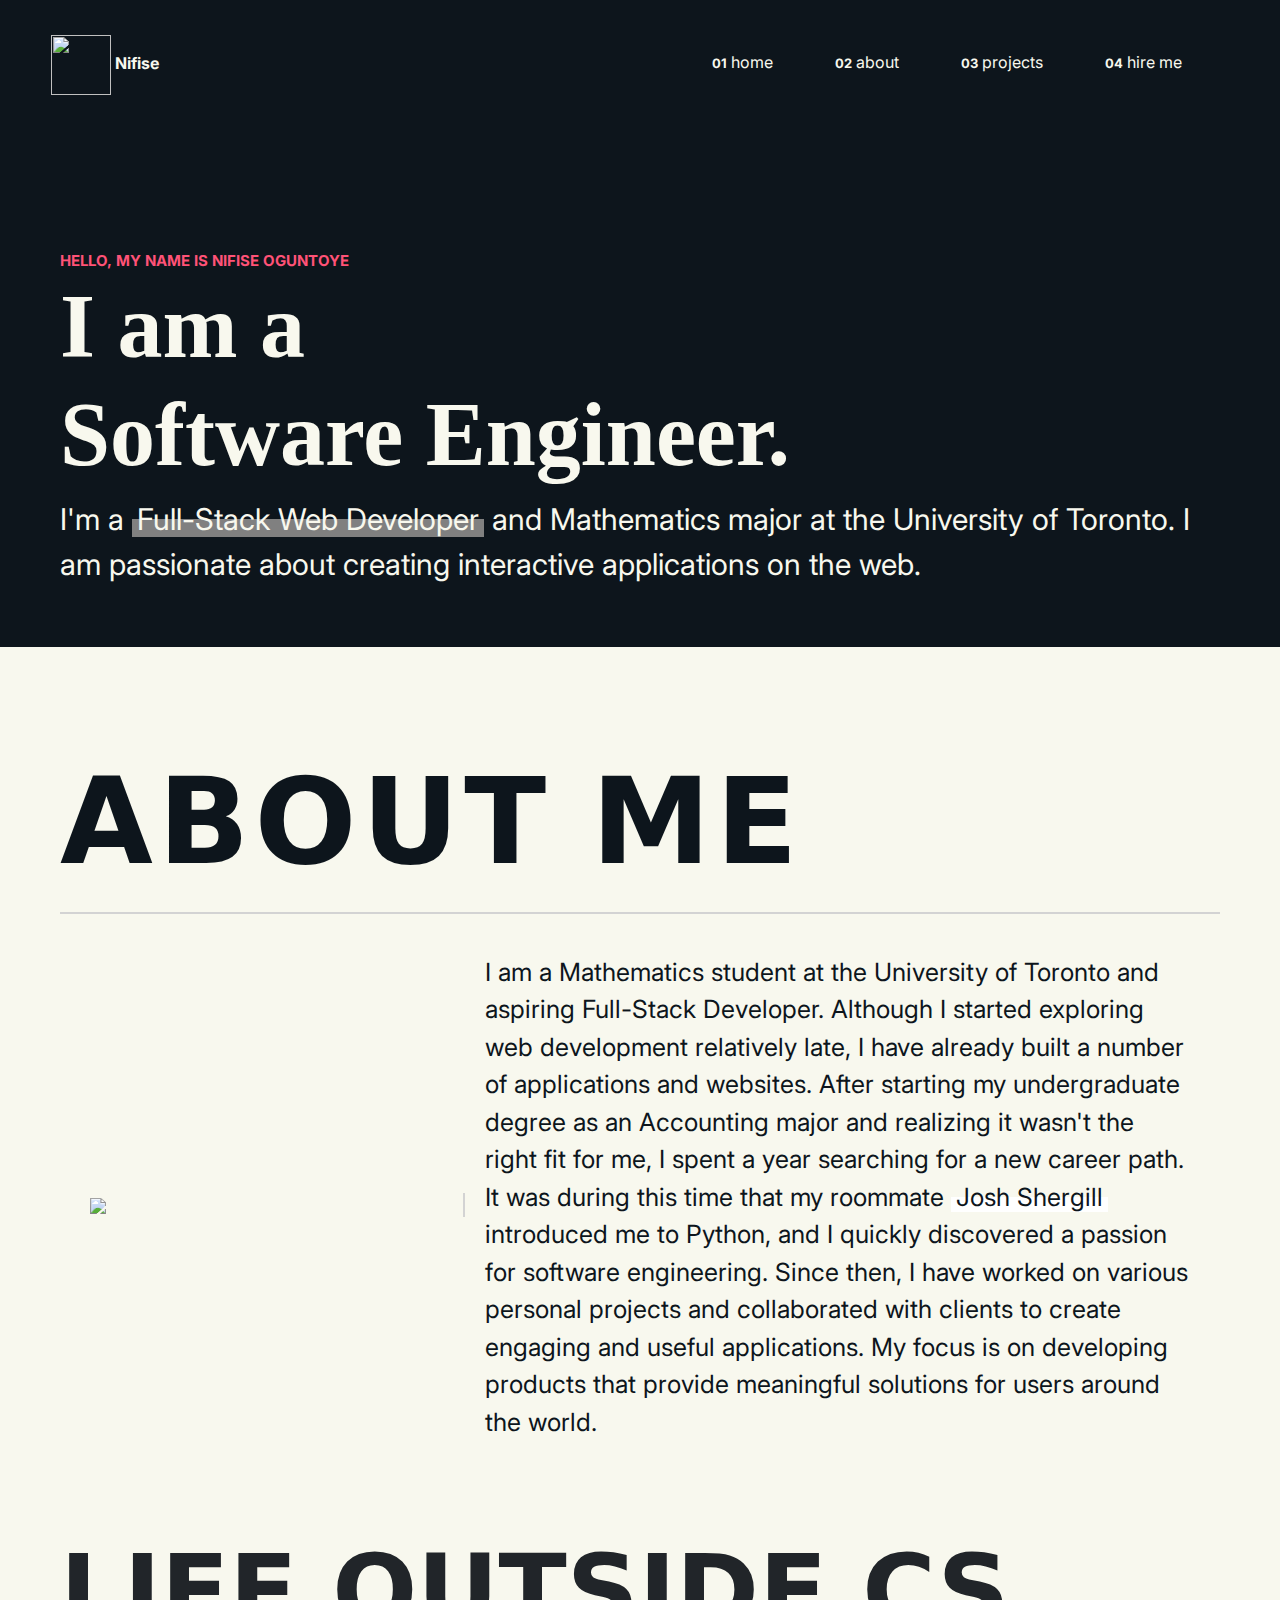
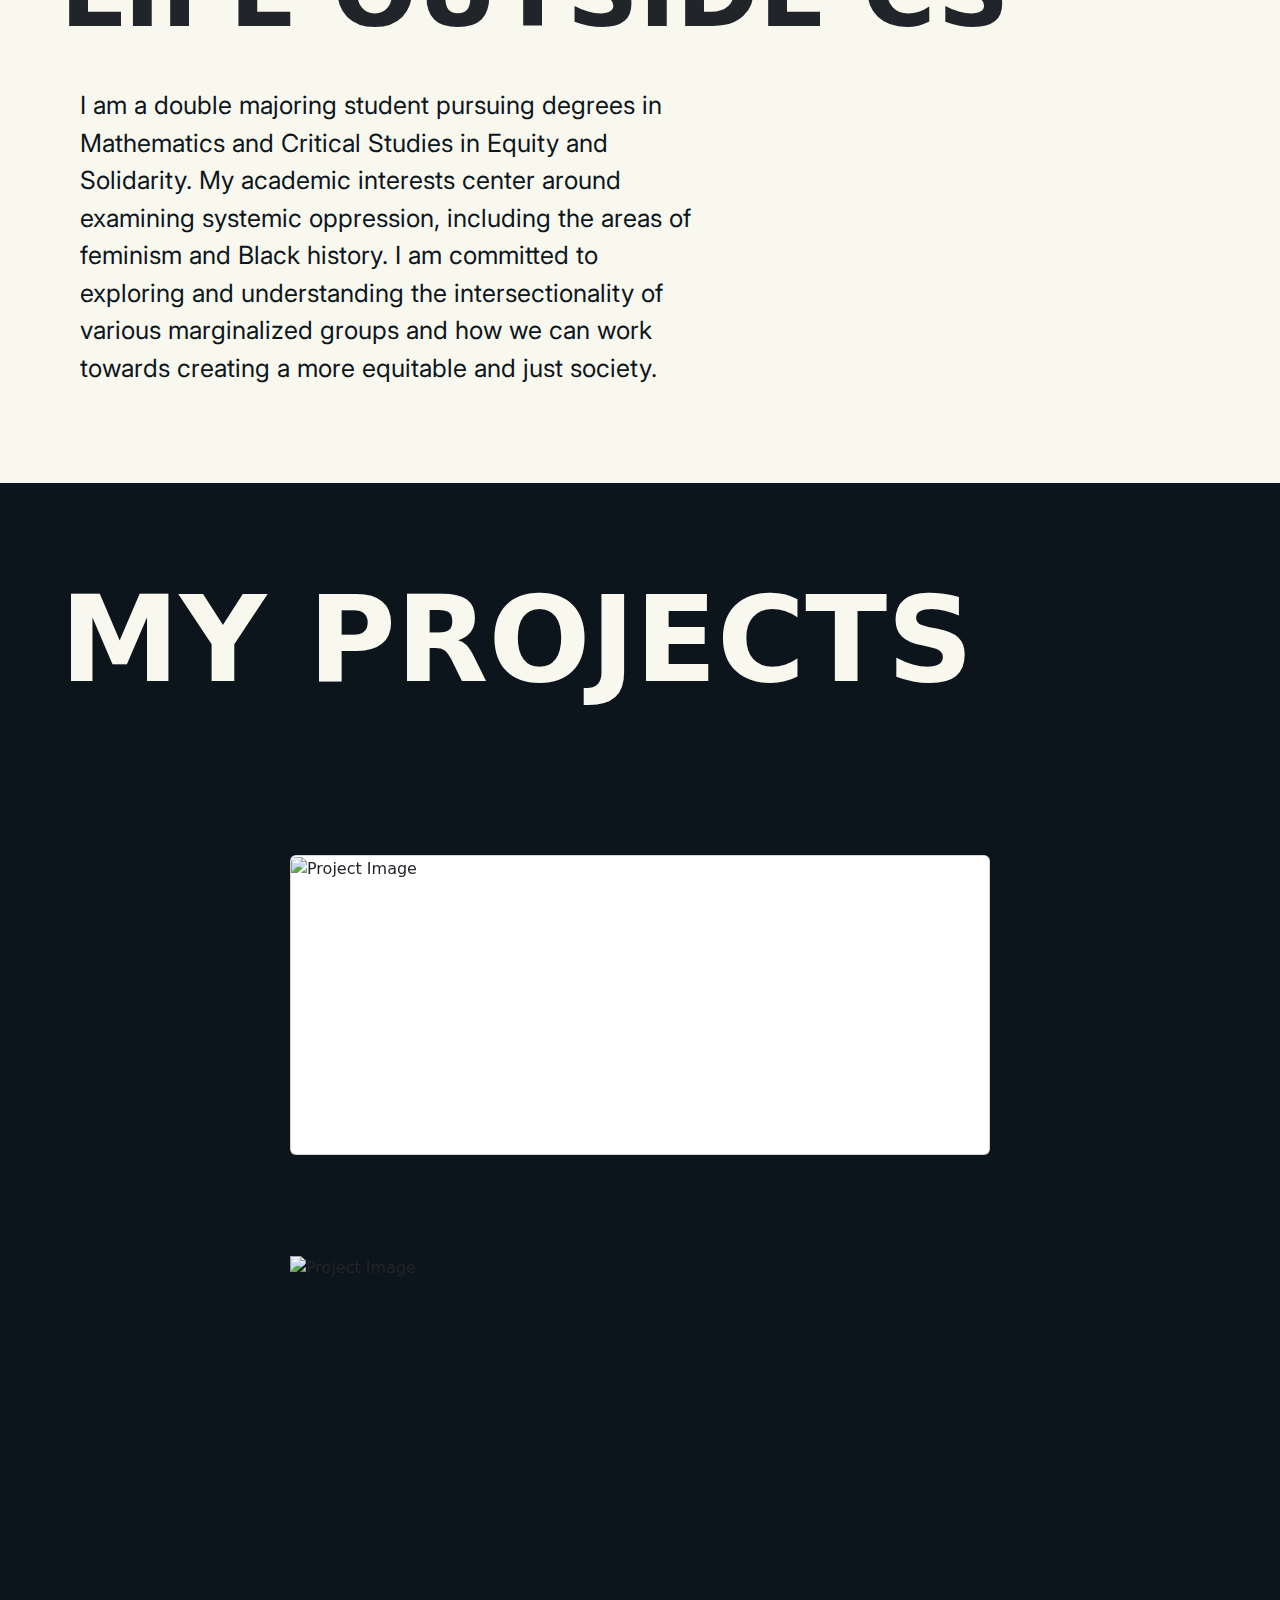
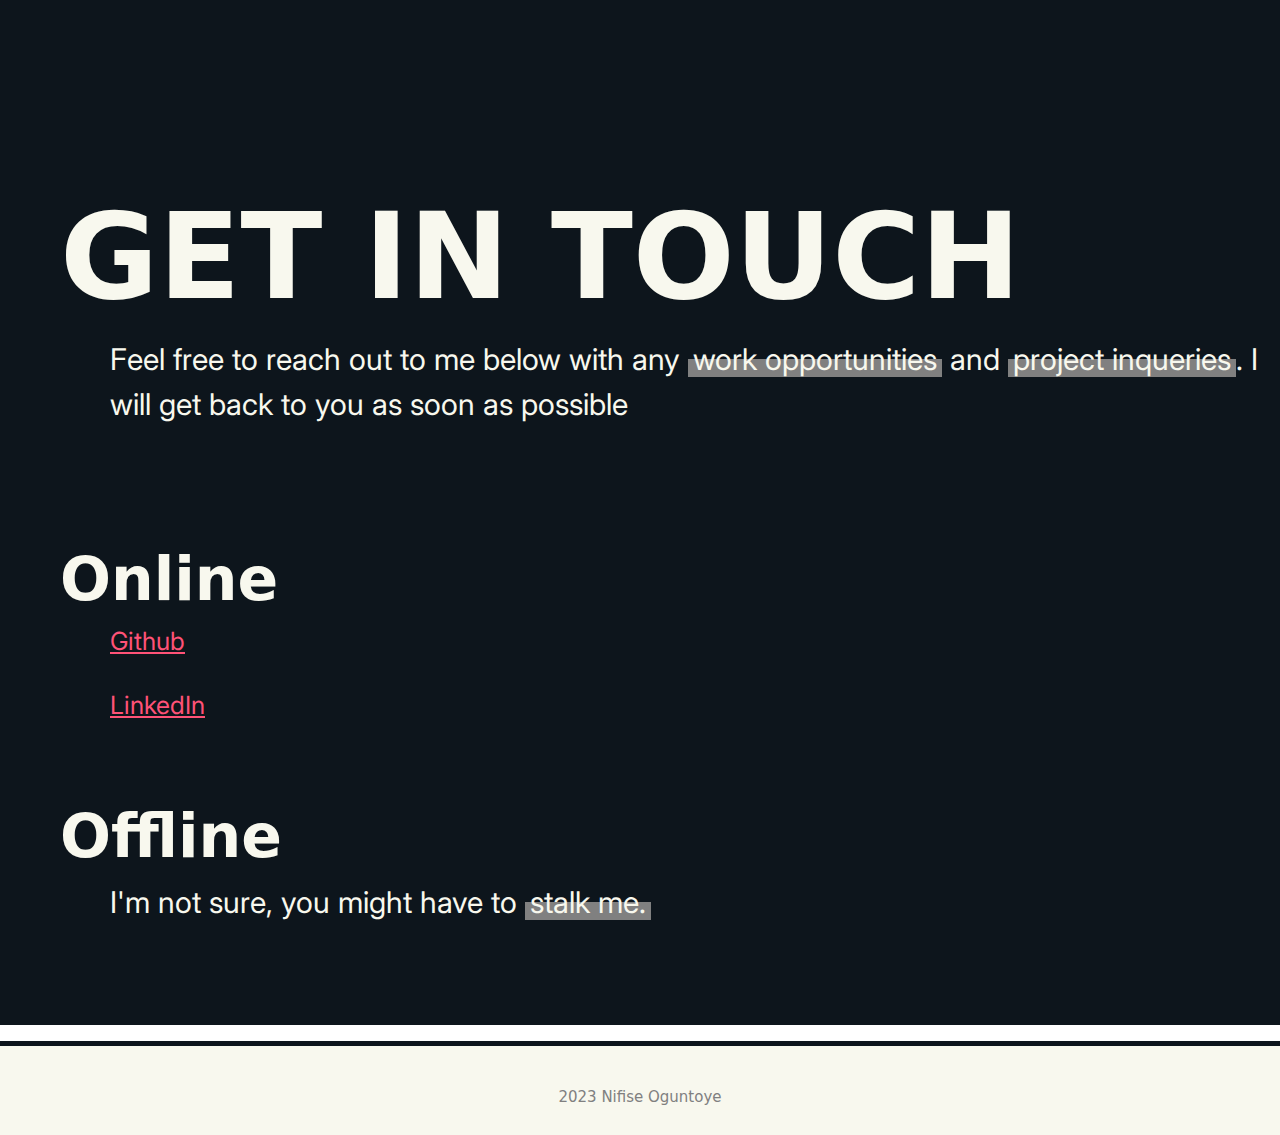
==== index.html @ 2946c1c0 "fixing bug" ====
<!doctype html>
<html lang="en">
  <head>
    <!-- Required meta tags -->
    <meta charset="utf-8">
    <meta name="viewport" content="width=device-width, initial-scale=1">

    <link rel="stylesheet" href="https://cdnjs.cloudflare.com/ajax/libs/bootstrap/5.0.2/css/bootstrap.min.css">
    <link rel="stylesheet" href="https://cdnjs.cloudflare.com/ajax/libs/bootstrap-icons/1.7.2/font/bootstrap-icons.min.css">
    <link href='https://unpkg.com/boxicons@2.1.4/css/boxicons.min.css' rel='stylesheet'>
    <link href="https://fonts.googleapis.com/css2?family=Inter:wght@700&display=swap" rel="stylesheet">
    <link href="https://fonts.googleapis.com/css2?family=Livvic:wght@900&display=swap" rel="stylesheet">
    <link href="https://fonts.googleapis.com/css2?family=Inter&display=swap" rel="stylesheet">
    <link rel="stylesheet" type="text/css" href="styles.css">
    <title>Nifise Oguntoye</title>
  </head>
  <body>

    <div class="root">

      <nav>
        <div class="logo ms-3">
          <img class="logo-brand" src="https://i.imgur.com/HGMTaDp.png"></img>
          Nifise
        </div>
        <div class="openMenu"><i class="bx bx-menu bx-md"></i></div>
        <ul class="mainMenu ms-auto">
          <li><a href="#home" class="nav-link mx-3"> <span class="num">01</span> home</a></li>
          <li><a href="#about" class="nav-link mx-3"> <span class="num">02</span> about</a></li>
          <li><a href="#projects" class="nav-link mx-3"> <span class="num">03</span> projects</a></li>
          <li><a href="#hire" class="nav-link mx-3"> <span class="num">04</span> hire me</a></li>
          <div class="closeMenu"><i class="bx bx-x bx-md"></i></div>
        </ul>
        <a class="mx-3 github d-none d-xl-block" href="https://github.com/oluwanifiseoguntoye" target="_blank">
          <i class="bi bi-github"></i>
        </a>
      </nav> 

      <div class="nav-spacer"></div>

      <section class="home text-md-start" id="home">
        <div class="text">
          <a href="#"><span class="home-header">hello, my name is Nifise Oguntoye</span></a>
            <h1 class="home-title"> I am a <br> Software Engineer. </h1> 
            <span class="home-text">I'm a <span class="home-highlight"> Full-Stack Web Developer</span> 
              and Mathematics major at the University of Toronto. 
              I am passionate about creating interactive applications on the web.
            </span>
          </span>  
        </div> 
      </section>

      <div class="home-spacer"></div>

      <section class="about text-md-start" id="about">
        <div class="wrapper">
          <div class="about-title">
            <span>a</span>
            <span>b</span>
            <span>o</span>
            <span>u</span>
            <span>t</span>
            <span>m</span>
            <span>e</span>
          </div>
          <div class="container ">
            <div class="left d-md-block">
              <img src="https://i.imgur.com/hoYidVV.png">
            </div>
            <div class="right">
              <p class="about-text text-md-start">
                I am a Mathematics student at the University of Toronto and aspiring Full-Stack Developer. Although I started exploring web development relatively late, I have already built a number of applications and websites.
                After starting my undergraduate degree as an Accounting major and realizing it wasn't the right fit for me, I spent a year searching for a new career path. It was during this time that my roommate <a class= "josh" href="https://www.linkedin.com/in/josh-shergill-55b930210/" target="_blank">Josh Shergill</a>
                introduced me to Python, and I quickly discovered a passion for software engineering.
                Since then, I have worked on various personal projects and collaborated with clients to create engaging and useful applications. My focus is on developing products that provide meaningful solutions for users around the world.
              </p>     
            </div>
          </div>
          <div class="about-title-2">
            <span>Life Outside CS</span>
          </div>
          <p class="about-text-2">
            I am a double majoring student pursuing degrees in Mathematics and Critical Studies in Equity and Solidarity. 
            My academic interests center around examining systemic oppression, including the areas of feminism and Black history. 
            I am committed to exploring and understanding the intersectionality of various marginalized groups and how we can work towards creating a more equitable and just society.
          </p>   
        </div>
        

      </section>
      
      <div class="about-spacer"></div>

      <section class="projects text-md-start" id="projects">
          <h1 class="hire-title">My Projects</h1>
      </section>

     <section class="project-cards">
        <div class="card-wrapper mx-auto">
          <div class="card mx-auto" onclick="flipCard(this)">
          <div class="card-front">
            <img src="https://i.imgur.com/GTt3Vzv.png" class="card-img-top" alt="Project Image">
          </div>
          <div class="card-back">
            <div class="card-body">
              <h5 class="card-title">University of Toronto Students for Choice</h5>
              <p class="card-text">
                As my first project, I had the opportunity to design and develop a responsive, multi-page website for a student organization. 
                The main objective was to create a website that effectively communicated the organization's purpose and message, while also fulfilling all of their needs.
                To achieve this, I utilized HTML, CSS, Bootstrap, and Javascript to create a clean, modern design that enhanced the user experience with dynamic content and a carousel feature. 
                The use of Javascript allowed me to make the site more interactive and engaging for visitors.
                Throughout the project, I worked closely with the student organization to ensure that their needs were met and that the final product aligned with their vision. 
                The end result was a successful website that effectively conveyed the organization's message and purpose.
              </p>
              <a href="https://oluwanifiseoguntoye.github.io/UTSFC/" target="_blank">
                <button class="btn2">
                  <span class="circle">
                    <span class="arrow"></span>
                  </span>
                  <span class="card-button">View Project</span>
                </button>
              </a>
            </div>
          </div>
        </div>

        <div class="card-wrapper mx-auto">
          <div class="card-2 mx-auto" onclick="flipCard(this)">
            <div class="card-front">
              <img src="https://i.imgur.com/5zewE5F.png" class="card-img-top" alt="Project Image">
            </div>
            <div class="card-back">
              <div class="card-body">
                <h5 class="card-2-title">
                  Django Rest API
                </h5>
                <p class="card-2-text">
                  As part of my web development journey, I worked on a Django REST API project that involved developing and implementing CRUD operations using Python and generic API views. 
                  The project aimed to create a secure and efficient API that would allow users to access data and perform various operations.
                  To enhance the search functionality of the API, I integrated Algolia search engine, providing users with faster and accurate results. 
                  I also utilized SimpleJWT, Javascript web client, and DjangoCors to implement a secure login system with token authorization, 
                  ensuring that users had secure access to the API.
                  Throughout the project, I utilized various technologies such as Django REST Framework, Python, Javascript, Algolia, SimpleJWT, 
                  and DjangoCorsHeaders.
                </p>
                <a href="https://github.com/oluwanifiseoguntoye/DjangoRestFramework" target="_blank">
                  <button class="btn">
                    <span class="circle">
                      <span class="arrow"></span>
                    </span>
                    <span class="card-button">View Project</span>
                  </button>
                </a>
              </div>
            </div>
        </div>
          
     </section>
     
     <section class="hire text-md-start" id="hire">
      <h1 class="hire-title">get in touch</h1>
      <p class="hire-text">Feel free to reach out to me below with any 
        <span class="home-highlight"> work opportunities</span> and
        <span class="home-highlight"> project inqueries</span>. I will
        get back to you as soon as possible
      </p>
      <div class="contact-form">
        <h1 class="hire-2-title">Online</h1>
        <div class="contact-wrapper">
          <p class="contact">
            <i class="bi bi-github"></i>
            <a class="contact-type" href="https://github.com/oluwanifiseoguntoye">Github</a>
         </p>
        </div>
        <div class="contact-wrapper">
          <p class="contact">
            <i class="bi bi-linkedin"></i>
            <a class="contact-type" href="https://www.linkedin.com/in/oluwanifise/">LinkedIn</a>
          </p>
        </div>
        </div>
        <div>
          <h1 class="hire-2-title">Offline</h1>
            <p class="hire-text">I'm not sure, you might have to
              <span class="home-highlight"> stalk me.</span>
            </p>
        </div>
      </section>

      <div class="hire-spacer"></div>
      
    <section class="footer text-md-auto">
      <p class="footer-text mx-auto">
        <i class="bi bi-c-circle"></i>
        2023 Nifise Oguntoye
      </p>
    </section>
    </div>



    <script src="https://cdn.jsdelivr.net/npm/bootstrap@5.0.2/dist/js/bootstrap.bundle.min.js" integrity="sha384-MrcW6ZMFYlzcLA8Nl+NtUVF0sA7MsXsP1UyJoMp4YLEuNSfAP+JcXn/tWtIaxVXM" crossorigin="anonymous"></script>
    <script src="https://cdnjs.cloudflare.com/ajax/libs/bootstrap/5.0.2/js/bootstrap.bundle.min.js"></script>
    <script src="script.js"></script>
  </body>
</html>
---- styles.css ----
*, ::before, ::after {
    box-sizing: border-box;
    margin: 0;
    padding: 0;
}

body {
    margin: 0;
    padding: 0;
}

nav {
    background: #0D151C;
    color: #f8f8ee;
    display: flex;
    justify-content: space-between;
    padding: 35px;
}

nav .mainMenu {
    display: flex;
    list-style: none;
}

nav .num {
    font-family: 'Inter', sans-serif;
    font-weight: 700;
    font-size: small;
}

.nav-link {
    display: inline-block;
    padding: 15px;
    text-decoration: none;
    color: #f8f8ee;
    font-family: 'Inter', sans-serif;
    font-size: small;
}

nav .logo {
    text-decoration: none;
    color: #f8f8ee;
    font-weight: 700;
    font-size: medium;
    font-family: 'Inter', sans-serif;
    cursor: pointer;
}

nav .logo-brand {
    width: 60px;
    height: 60px;
    cursor: pointer;
}

.nav-link {
    color: #f8f8ee;
    text-decoration: none;
    position: relative;
    font-size: medium;
    font-family: 'Inter', sans-serif;
}


.nav-link::before {
    content: "";
    position: absolute;
    bottom: 0;
    width: 0%;
    height: 4px;
    background-color: #f8f8ee;
    transition: all 0.25s ease-out;
}

.nav-link:hover {
    color: #f8f8ee;
}

.nav-link:hover::before {
    width: 100%;
    left: 0;
    right: auto;
}

.nav-link.active {
    position: relative;
    text-decoration: none;
    color: #f8f8ee;
}
  
.nav-link.active::after {
    content: "";
    position: absolute;
    bottom: 0;
    left: 0;
    width: 100%;
    height: 4px;
    background-color: #ff5277;
    transition: all 0.25s ease-out;
}

nav .openMenu {
    font-size: 2rem;
    margin: 6px;
    display: none;
}

nav .closeMenu {
    display: none;
    font-size: 2rem;
    cursor: pointer;
}

@media(max-width: 1100px){
    nav .mainMenu {
        height: 100vh;
        position: fixed;
        top: 0;
        right: 0;
        left: 0;
        z-index: 10;
        flex-direction: column;
        justify-content: center;
        align-items: center;
        background: black;
        transition: top 1s ease;
        display: none;
    }
    nav .num {
        font-family: 'Inter', sans-serif;
        font-weight: lighter;
        font-size: small;
        font-family: 'Times New Roman', Times, serif;
    }
    nav .mainMenu .closeMenu {
        display: block;
        position: absolute;
        top: 20px;
        right: 20px
    }
    nav .openMenu {
        display: block;
    }
    .nav-link {
        color: #f8f8ee;
        text-decoration: none;
        position: relative;
        font-size: medium;
        font-family: 'Times New Roman', Times, serif;
        text-transform: capitalize;
        font-size: 50px;
        font-weight: bolder;
    }
    
    .nav-link::before {
        content: "";
        position: absolute;
        bottom: 0;
        width: 0%;
        height: 4px;
        background-color: #f8f8ee;
        transition: all 0.25s ease-out;
    }
    
    .nav-link:hover {
        color: #f8f8ee;
        font-family: 'Times New Roman', Times, serif;
    }
    
    .nav-link:hover::before {
        width: 100%;
        left: 0;
        right: auto;
    }
    
    .nav-link.active {
        position: relative;
        text-decoration: none;
        color: #f8f8ee;
    }
      
    .nav-link.active::after {
        content: "";
        position: absolute;
        bottom: 0;
        left: 0;
        width: 100%;
        height: 4px;
        background-color: red;
        transition: all 0.25s ease-out;
    }
}

nav .github {
    text-decoration: none;
    color: #f8f8ee;
    font-size: 2em;
}

nav .github:hover {
    text-decoration: none;
    color: #f8f8ee;
}

.home {
    background: #0D151C;
    display: flex;
    justify-content: space-between;
    padding: 60px;
}

.home-header {
    text-transform: uppercase;
    color: #ff5277;
    font-family: 'Inter', sans-serif;
    font-size: 15px;
    font-weight: 700;
    display: block;
    text-decoration: none;
}

.home-header:hover {
    color: #ff2a57;
}

a {
    text-decoration: none;
}

.home-title {
    color: #f8f8ee;
    font-family: 'Times New Roman', Times, serif;
    font-weight: 900;
    text-transform: none;
    font-size: 90px !important;
}

.home-text {
    color: #f8f8ee;
    font-family: 'Inter', sans-serif;
    text-transform: none;
    font-size: 30px;
    font-weight: normal;
}

.nav-spacer {
    height: 50px; /* adjust as needed */
    background-color: #0D151C;
  }

.home-highlight {
    font-family: 'Inter', sans-serif;
    text-transform: none;
    font-size: 30px;
    font-weight: normal;
    position: relative;
    padding: 0 5px;
    background: linear-gradient(
        to bottom,
        transparent 50%,
        grey 50%
    );
    cursor: pointer;
}

.home-highlight:hover {
    background: linear-gradient(
        to bottom,
        transparent 50%,
        #ff5277 50%
    )
}

@keyframes slideUp {
    from {
      transform: translateY(10%);
      opacity: 0;
    }
    to {
      transform: translateY(0);
      opacity: 1;
    }
  }
  
  .text {
    animation: slideUp 0.5s forwards;
    animation-delay: 0.2s;
  }
  
.home-spacer {
    height: 25px; /* adjust as needed */
    background-color: #f8f8ee;
}

.about {
    background: #f8f8ee;
    display: flex;
    justify-content: space-between;
    padding: 60px;
}

.about-title {
    opacity: 0;
    transition: opacity 0.5s ease-in-out;
    display: block;
    margin-bottom: 20px;
    color: #0D151C;
    border-bottom: 2px solid lightgrey;
  }

.about-title-2 {
    display: inline-block;
    font-size: 100px;
    font-family: 'Livvic' sans-serif;
    font-weight: 900;
    text-transform: uppercase;
}
  
  .about-title.animate {
    opacity: 1;
  }
  
  .about-title span {
    display: inline-block;
    font-size: 120px;
    font-family: 'Livvic' sans-serif;
    font-weight: 900;
    text-transform: uppercase;
  }
  
  .about-title span:nth-child(1) {
    animation-delay: 0s;
  }
  
  .about-title span:nth-child(2) {
    animation-delay: 0.1s;
  }
  
  .about-title span:nth-child(3) {
    animation-delay: 0.2s;
  }
  
  .about-title span:nth-child(4) {
    animation-delay: 0.3s;
  }
  
  .about-title span:nth-child(5) {
    animation-delay: 0.4s;
    margin-right: 40px;
  }
  
  @keyframes falling {
    0% {
      transform: translateY(0);
    }
    25% {
      transform: translateY(-20%);
    }
    50% {
      transform: translateY(0);
    }
    75% {
      transform: translateY(10%);
    }
    100% {
      transform: translateY(0);
    }
  }
  
  .about-title.animate span {
    animation-name: falling;
    animation-duration: 1.5s;
    animation-timing-function: ease-in-out;
    animation-fill-mode: both;
    animation-play-state: running;
  }

  .container {
    display: flex;
    align-items: center;
    padding: 20px;
    padding-bottom: 60px;
  }
  
  .left {
    flex: 1;
    border-right: 2px solid lightgray;
    padding-right: 20px;
  }
  
  .right {
    flex: 2;
    padding-left: 20px;
  }
  
  .about-text {
    color: #0D151C;
    font-family: 'Inter', sans-serif;
    font-size: 25px;
  }

  .about-text-2 {
    color: #0D151C;
    font-family: 'Inter', sans-serif;
    font-size: 25px;
    margin-right: 500px;
    padding: 20px
  }

  
  .about-text a {
    font-family: 'Inter', sans-serif;
    text-transform: none;
    font-size: 25px;
    font-weight: normal;
    position: relative;
    padding: 0 5px;
    background: linear-gradient(
        to bottom,
        transparent 50%,
        white 50%
    );
    cursor: pointer;
    color: #0D151C;
  }

  .about-text a:hover {
    background: linear-gradient(
        to bottom,
        transparent 50%,
        #ff5277 50%
    )
  }

  .about-spacer {
    height: 25px; /* adjust as needed */
    background-color: #0D151C;
}

.projects {
  background: #0D151C;
  display: flex;
  justify-content: space-between;
  padding: 60px
}

.projects-title {
  text-align: center;
  padding-top: 20px;
  color: #f8f8ee;
  font-family: 'Times New Roman', Times, serif;
  font-weight: 900;
  display: block;
  font-size: 120px;
}

.card {
  width: 700px;
  height: 300px;
  perspective: 1000px; /* This is needed for the 3D effect */
  display: block;
  margin-bottom: 100px;
}

.card-front, .card-back {
  height: 100%;
  backface-visibility: hidden; /* This is needed for the 3D effect */
  position: absolute;
  top: 0;
  left: 0;
  transition: transform 0.6s;
  align-items: center;
}

.card-front {
  z-index: 2;
}

.card-back {
  transform: rotateY(180deg);
}

.card:hover .card-front {
  transform: rotateY(180deg);
}

.card:hover .card-back {
  transform: rotateY(0deg);
}


.card-img-top {
  object-fit: cover;
  width: 100%;
  height: 100%;
}

.card-2 {
  width: 700px;
  height: 350px;
  perspective: 1000px; /* This is needed for the 3D effect */
  display: block;
  margin-bottom: 100px;
}

.card-front, .card-back {
  height: 100%;
  backface-visibility: hidden; /* This is needed for the 3D effect */
  position: absolute;
  top: 0;
  left: 0;
  transition: transform 0.6s;
  align-items: center;
}

.card-front {
  z-index: 2;
}

.card-back {
  transform: rotateY(180deg);
  background-color: #f8f8ee;
}

.card-2:hover .card-front {
  transform: rotateY(180deg);
}

.card-2:hover .card-back {
  transform: rotateY(0deg);
}


.project-cards {
  background: #0D151C;
  padding-bottom: 5rem;
  padding-top: 75px;
}

.card-img-top {
  object-fit: cover;
  width: 100%;
  height: 100%;
}

.card-title {
  font-family: 'Inter', sans-serif;
  font-weight: 700;
  color: #0D151C;
}

.card-text {
  font-family: 'Inter', sans-serif;
  color: #0D151C;
  font-size: 14px;
}

.card-button {
  background-color: #f8f8ee;
  text-transform: uppercase;
  margin-left: 20px;
  color: #0D151C;
  transition: .5s cubic-bezier(1,0,0.8,1);
  font-weight: 700;
  font-family: 'Inter', sans-serif;
}

.btn {
  position: relative;
  width: 200px;
  height: 40px;
  border: 2px solid #0D151C;
  border-radius: 50px;
  background: #f8f8ee;
  margin-top: 50px
}

.circle {
  position: absolute;
  width: 40px;
  height: 40px;
  background: #0D151C;
  border-radius: 50px;
  left: 0;
  top: -2px;
  transition: .5s cubic-bezier(1,0,0.8,1);
}

.btn:hover .circle {
  width: 200px;
  opacity: 1;
}

.arrow {
  position: absolute;
  width: 10px;
  height: 10px;
  border-top: 3px solid #f8f8ee;
  border-right: 3px solid #f8f8ee;
  transform: rotate(45deg);
  top: 15px;
  left: 10px;
  transition: .5s cubic-bezier(1,0,0.8,1);
}

.btn:hover .arrow {
  left: 180px;
  
}

.arrow:before {
  content: '';
  position: absolute;
  background: #f8f8ee;
  transform: rotate(-45deg);
  opacity: 0;
  transition: .5s cubic-bezier(1,0,0.8,1);
  top: 0;
  left: 0;
}

.btn:hover .arrow:before {
  opacity: 1;
}

.btn:hover .card-button {
  background-color: #f8f8ee;
  text-transform: uppercase;
  margin-left: 20px;
  color: #f8f8ee !important;
  font-weight: 700;
  font-family: 'Inter', sans-serif;
}

.btn2 {
  position: relative;
  width: 200px;
  height: 40px;
  border: 2px solid #0D151C;
  border-radius: 50px;
  background: #f8f8ee;
  margin-top: 25px;
}

.btn2:hover .circle {
  width: 200px;
  opacity: 1;
}

.btn2:hover .arrow {
  left: 180px;
}

.btn2:hover .arrow:before {
  opacity: 1;
}

.btn2:hover .card-button {
  background-color: #f8f8ee;
  text-transform: uppercase;
  margin-left: 20px;
  color: #f8f8ee !important;
  font-weight: 700;
  font-family: 'Inter', sans-serif;
}

.hire-title {
    display: inline-block;
    font-size: 120px;
    font-family: 'Livvic' sans-serif;
    font-weight: 900;
    text-transform: uppercase;
    color: #f8f8ee;
}

.hire-2-title {
  display: inline-block;
  font-size: 60px;
  font-family: 'Livvic' sans-serif;
  font-weight: 700;
  color: #f8f8ee;
}

.hire {
  background: #0D151C;
  padding-left: 60px
}

.hire-text {
    color: #f8f8ee;
    font-family: 'Inter', sans-serif;
    text-transform: none;
    font-size: 30px;
    font-weight: normal;
    padding-bottom: 100px;
    padding-left: 50px;
}

.contact-icons {
  align-items: center;
  display: block;
  justify-items: center;
}

.contact-wrapper {
  padding-left: 50px;
}

.contact {
    text-decoration: none;
    color: #f8f8ee;
    font-size: 1.5rem;
    padding-bottom: 10px;
}

.contact-type {
  color: #ff5277;
  font-family: 'Inter', sans-serif;
  text-transform: none;
  font-size: 25px;
  font-weight: normal;
  text-decoration: underline;
  cursor: pointer;
}

.contact-type:hover {
  color: #f8f8ee;
  background-color: #ff2a57;
}

.contact-form {
  padding-bottom: 50px;
}

.footer {
  background: #f8f8ee;
  padding-bottom: 10px;
}

.hire-spacer {
  background: #0D151C;
}

.footer-text {
  border-top: 5px solid #0D151C;
  align-items: center;
  justify-content: center;
  padding-top: 40px;
  color: gray;
  display: flex;
  font-style: 'Inter', sans-serif;
  font-size: 15px;
}
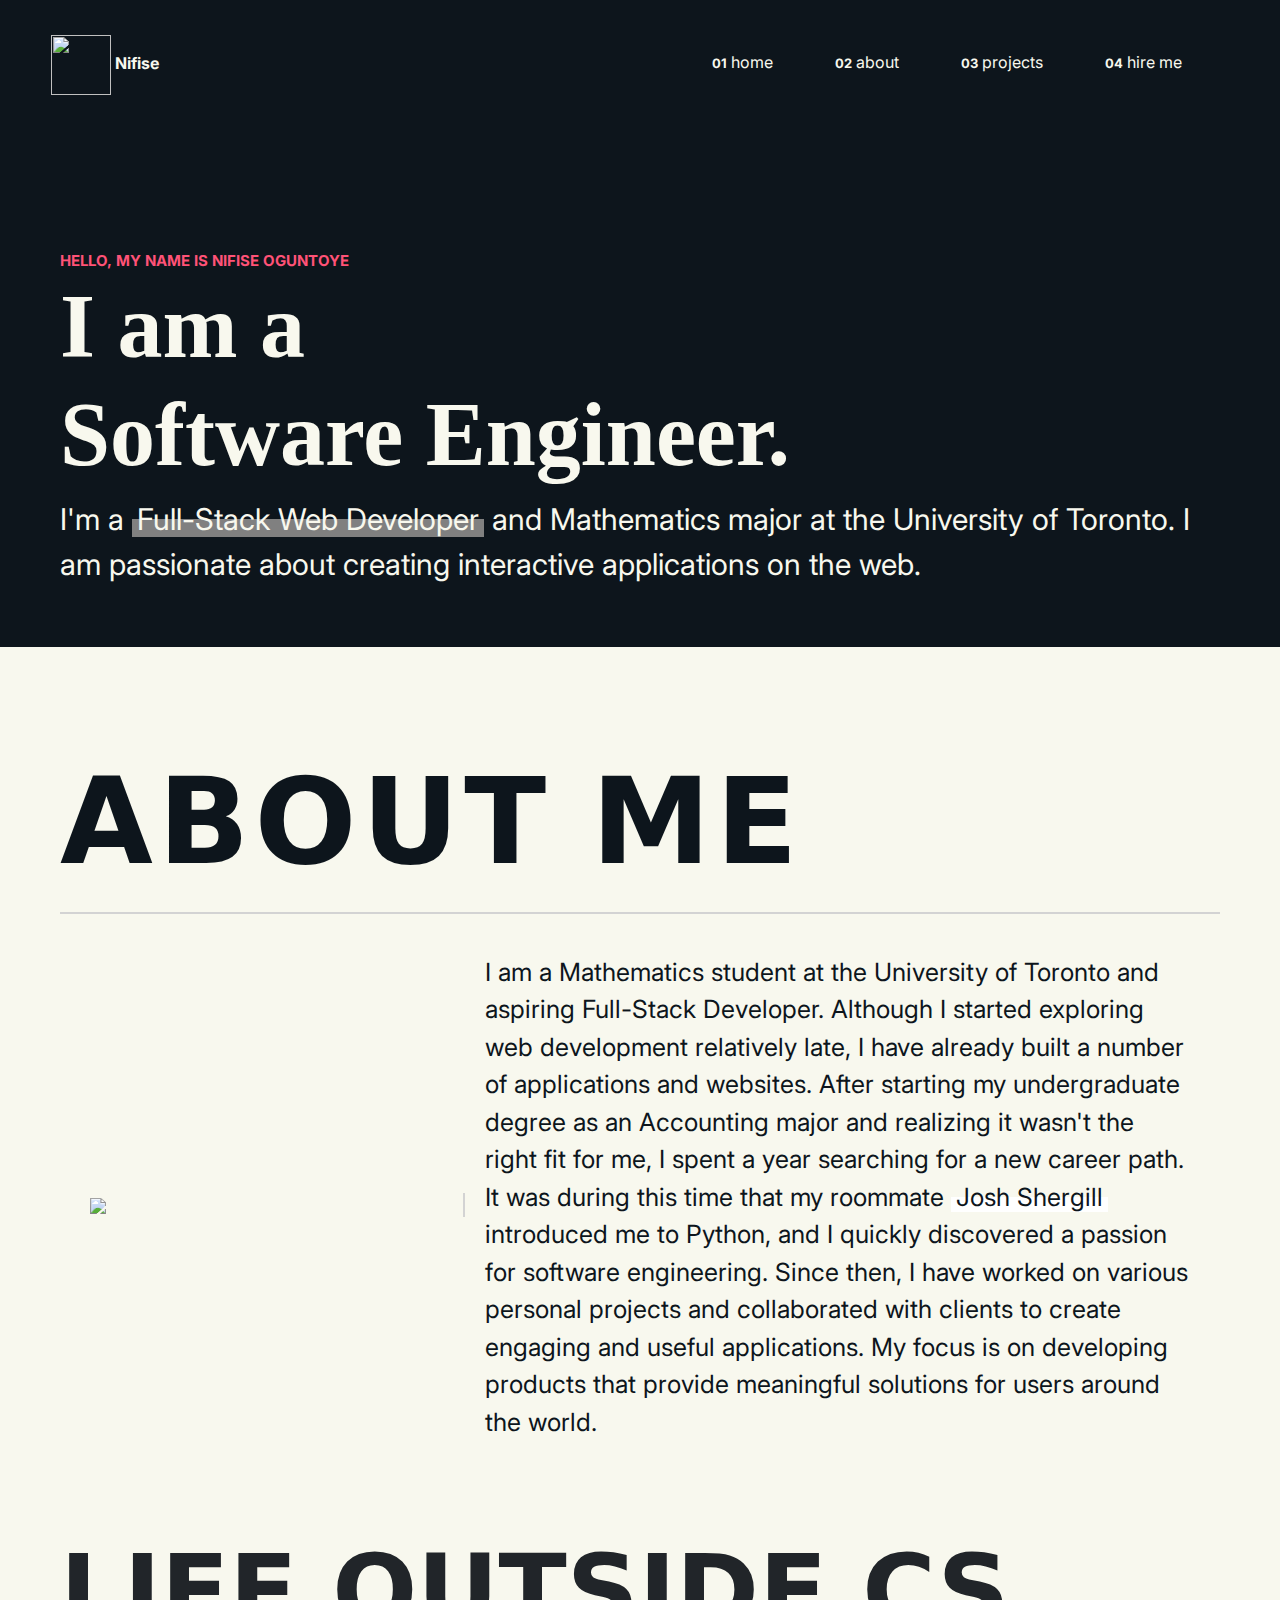
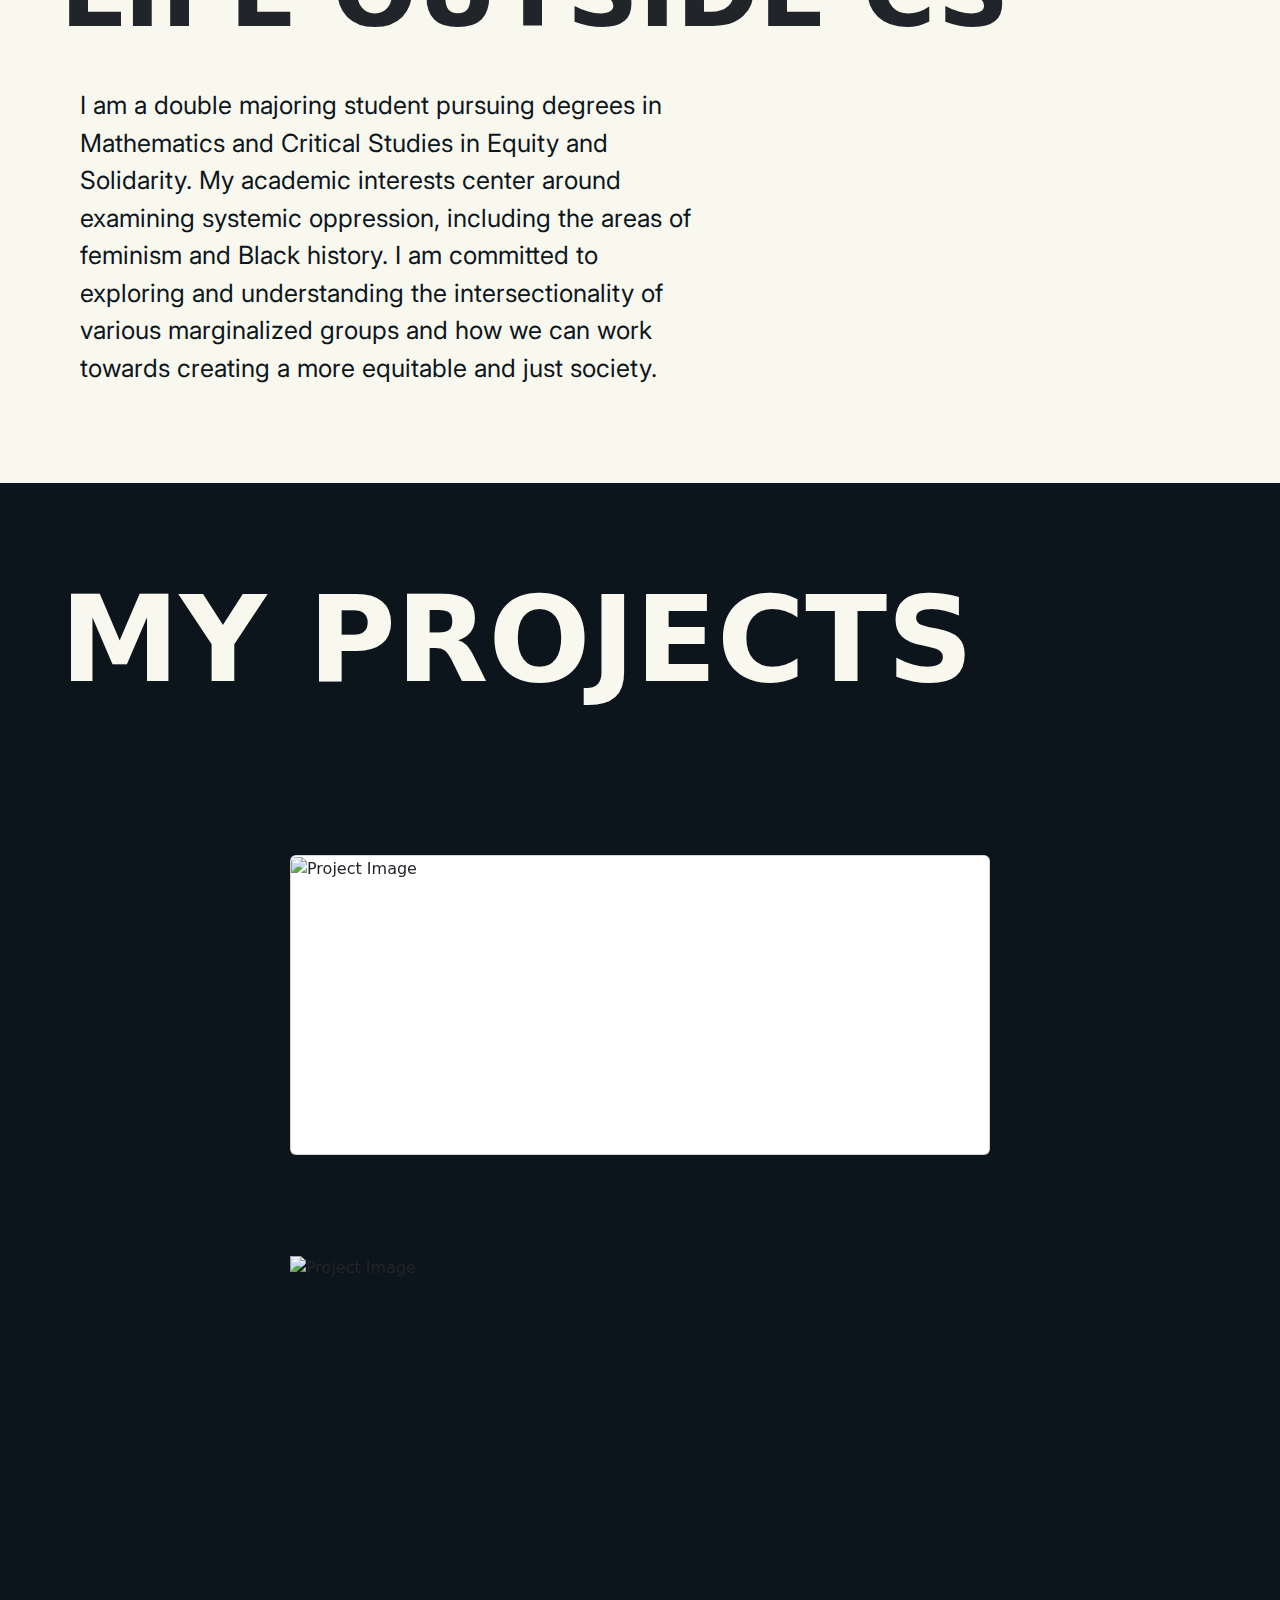
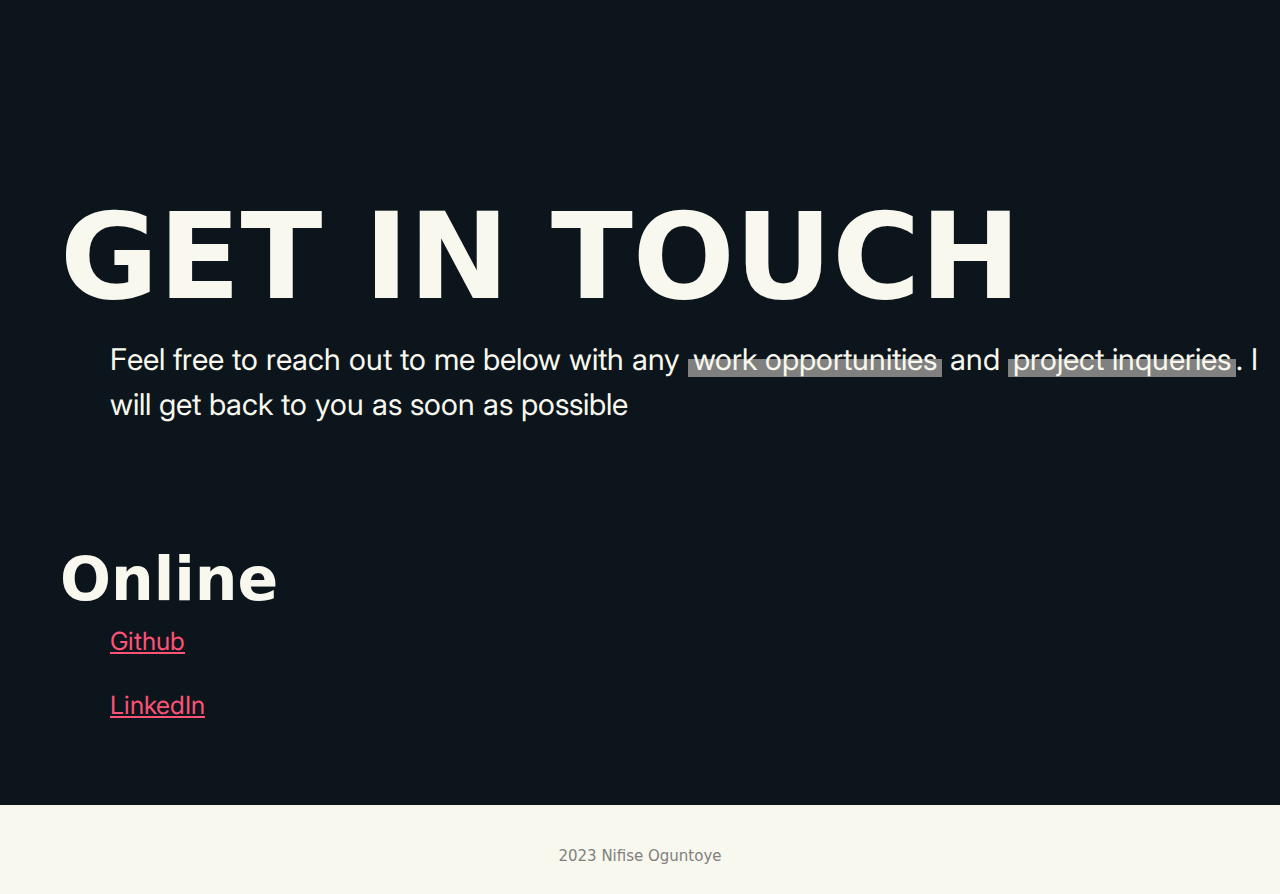
==== commit 6ced7de4: "fixed it" ====
--- a/index.html
+++ b/index.html
@@ -179,12 +179,7 @@
           </p>
         </div>
         </div>
-        <div>
-          <h1 class="hire-2-title">Offline</h1>
-            <p class="hire-text">I'm not sure, you might have to
-              <span class="home-highlight"> stalk me.</span>
-            </p>
-        </div>
+        
       </section>
 
       <div class="hire-spacer"></div>
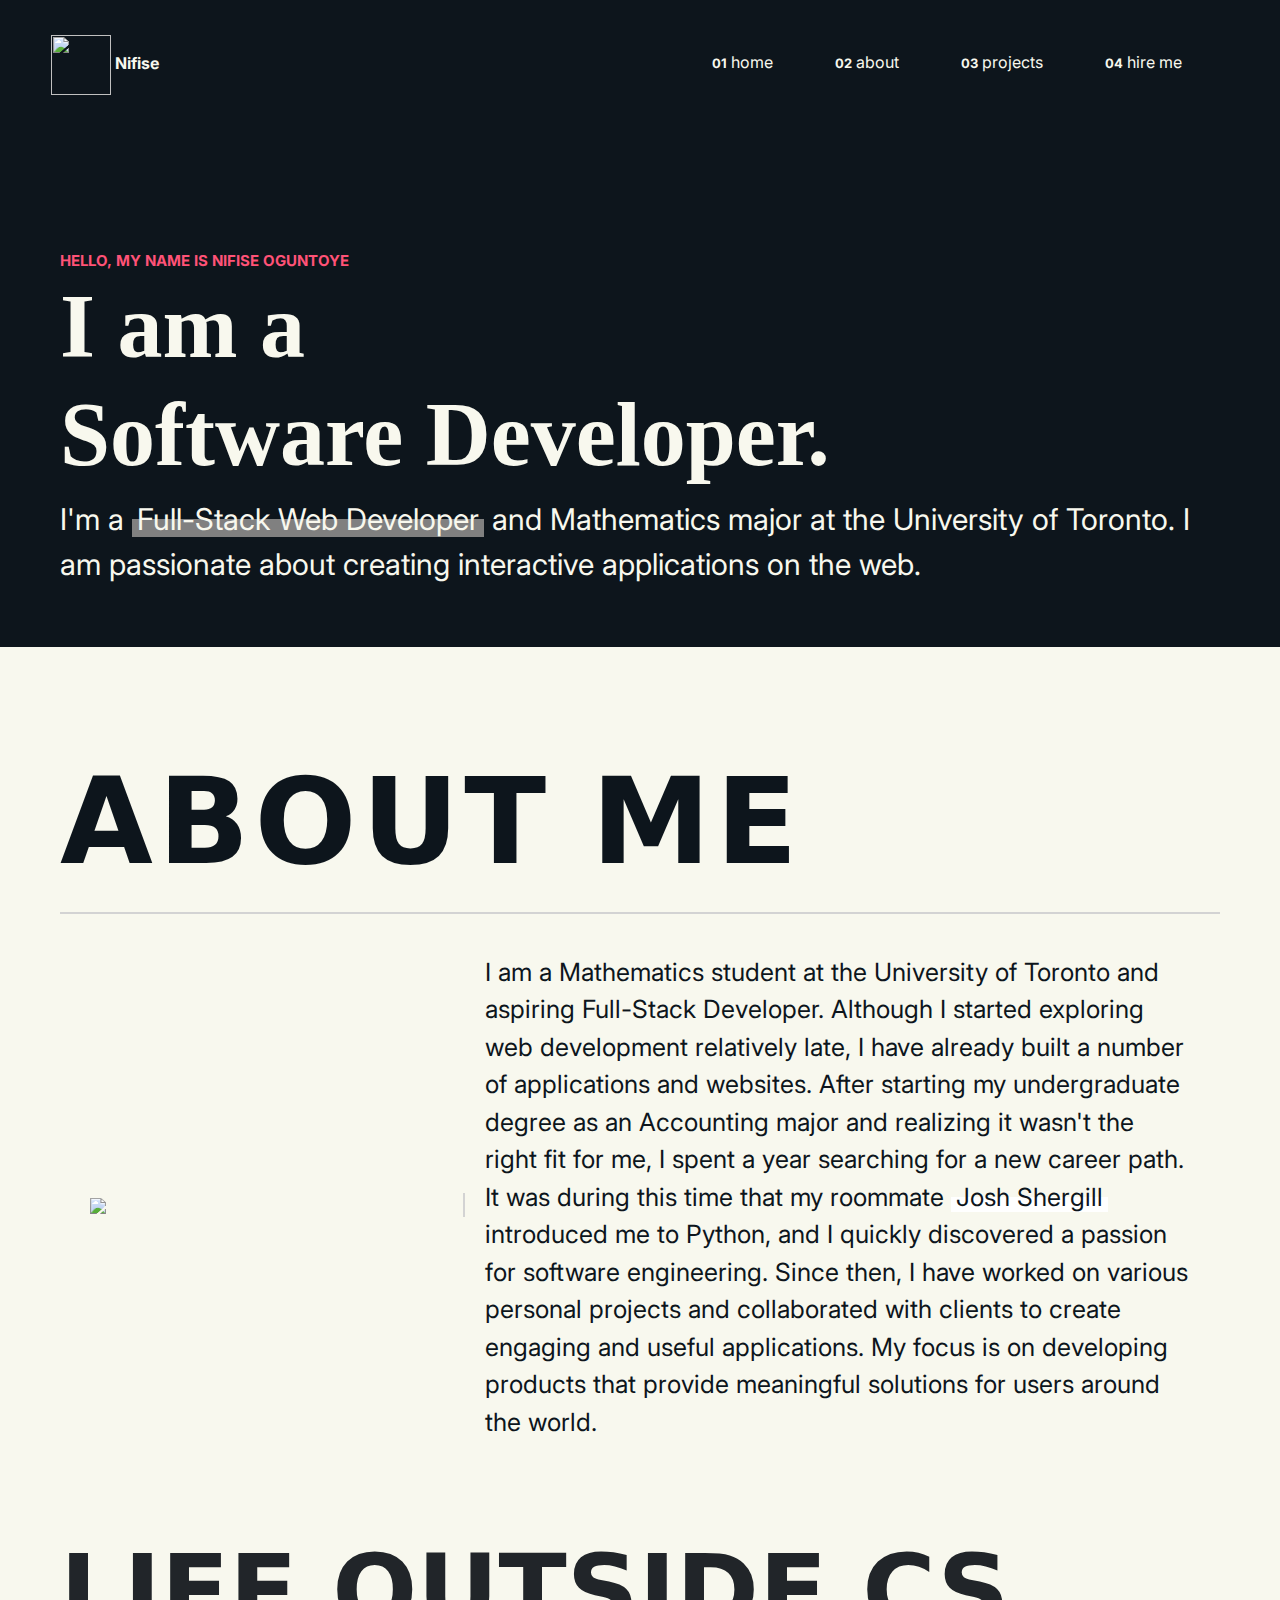
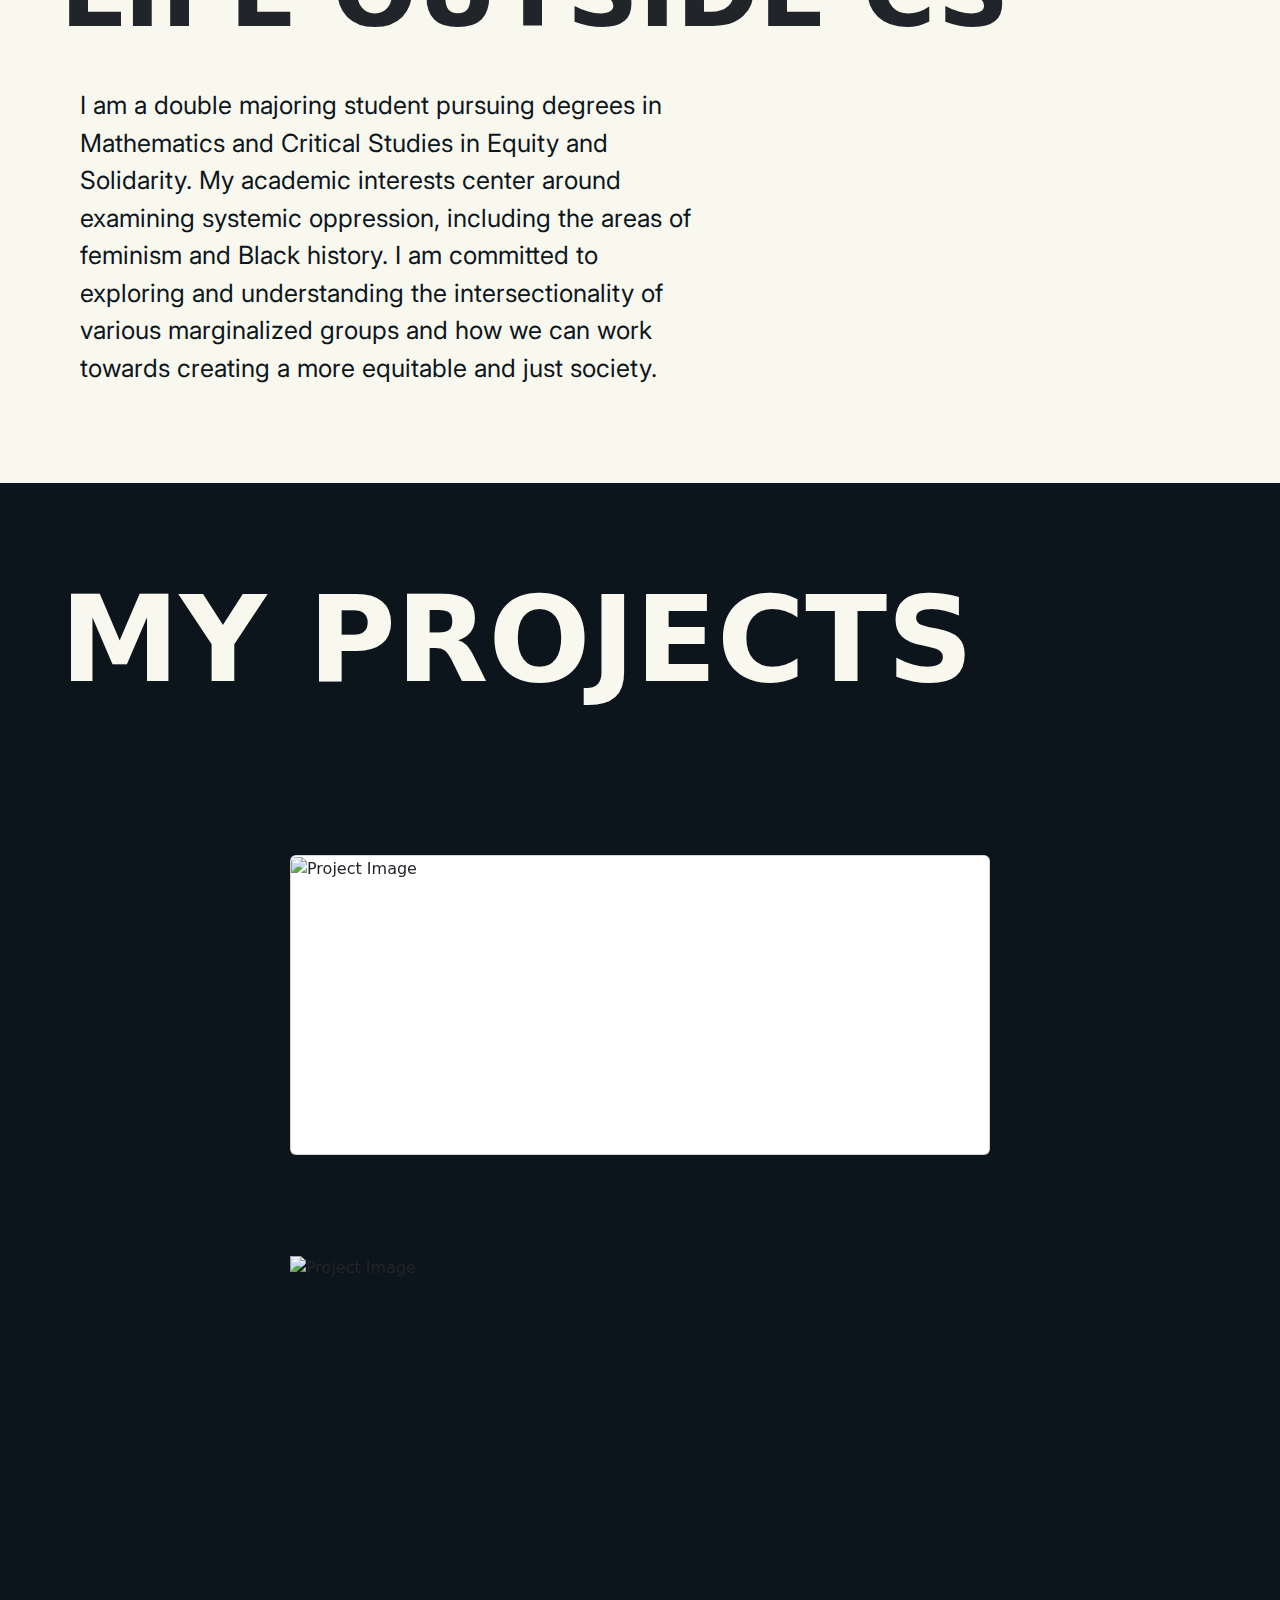
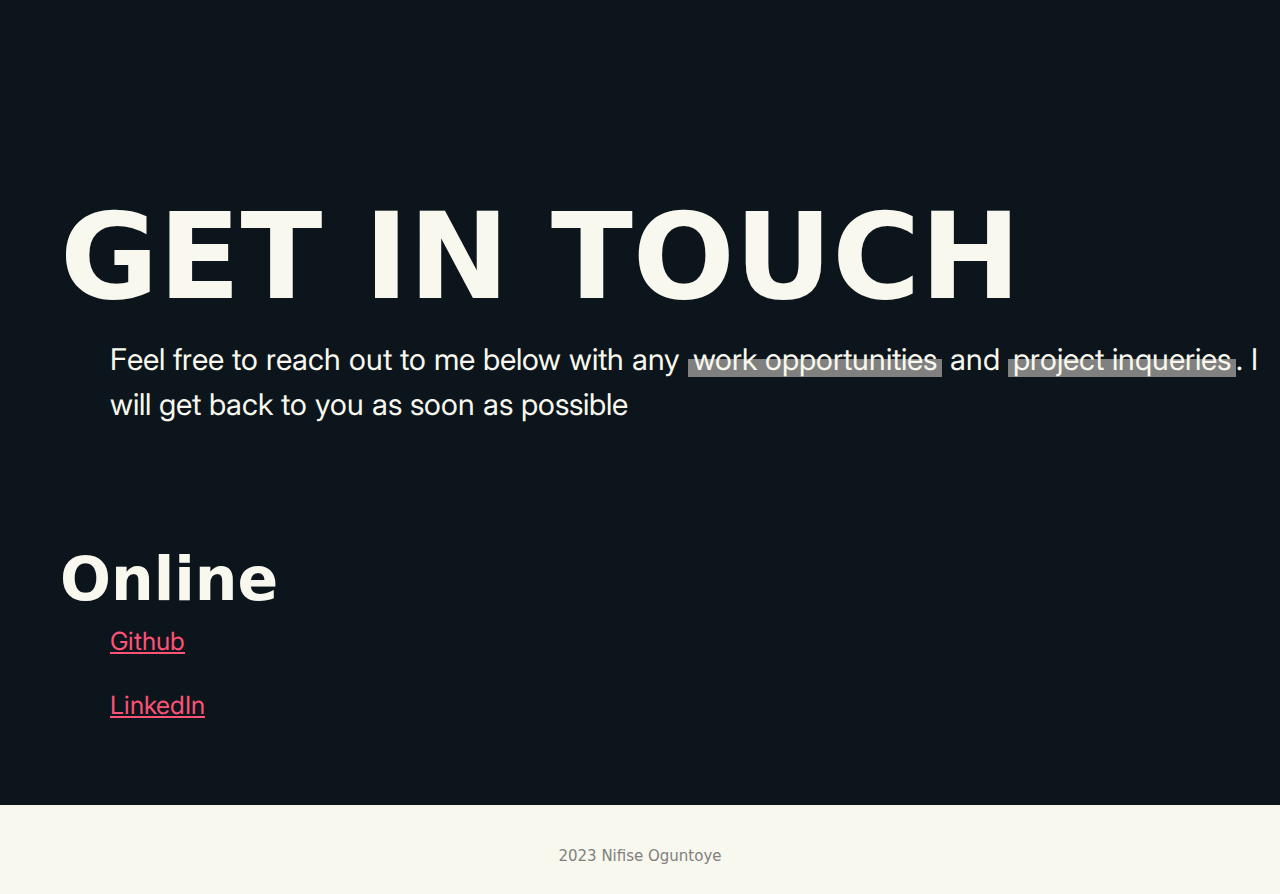
==== commit ff95f5fc: "changes" ====
--- a/index.html
+++ b/index.html
@@ -5,6 +5,7 @@
     <meta charset="utf-8">
     <meta name="viewport" content="width=device-width, initial-scale=1">
 
+    <link rel="icon" href="https://i.imgur.com/mVQlJpp.jpg" type="image/x-icon">
     <link rel="stylesheet" href="https://cdnjs.cloudflare.com/ajax/libs/bootstrap/5.0.2/css/bootstrap.min.css">
     <link rel="stylesheet" href="https://cdnjs.cloudflare.com/ajax/libs/bootstrap-icons/1.7.2/font/bootstrap-icons.min.css">
     <link href='https://unpkg.com/boxicons@2.1.4/css/boxicons.min.css' rel='stylesheet'>
@@ -20,7 +21,7 @@
 
       <nav>
         <div class="logo ms-3">
-          <img class="logo-brand" src="https://i.imgur.com/HGMTaDp.png"></img>
+          <img class="logo-brand" src="https://i.imgur.com/gzcfrwH.png"></img>
           Nifise
         </div>
         <div class="openMenu"><i class="bx bx-menu bx-md"></i></div>
@@ -41,7 +42,7 @@
       <section class="home text-md-start" id="home">
         <div class="text">
           <a href="#"><span class="home-header">hello, my name is Nifise Oguntoye</span></a>
-            <h1 class="home-title"> I am a <br> Software Engineer. </h1> 
+            <h1 class="home-title"> I am a <br> Software Developer. </h1> 
             <span class="home-text">I'm a <span class="home-highlight"> Full-Stack Web Developer</span> 
               and Mathematics major at the University of Toronto. 
               I am passionate about creating interactive applications on the web.
@@ -65,7 +66,7 @@
           </div>
           <div class="container ">
             <div class="left d-md-block">
-              <img src="https://i.imgur.com/hoYidVV.png">
+              <img class="about-picture"src="https://i.imgur.com/HxZpMjd.png">
             </div>
             <div class="right">
               <p class="about-text text-md-start">
--- a/styles.css
+++ b/styles.css
@@ -386,7 +386,8 @@
     border-right: 2px solid lightgray;
     padding-right: 20px;
   }
-  
+
+
   .right {
     flex: 2;
     padding-left: 20px;
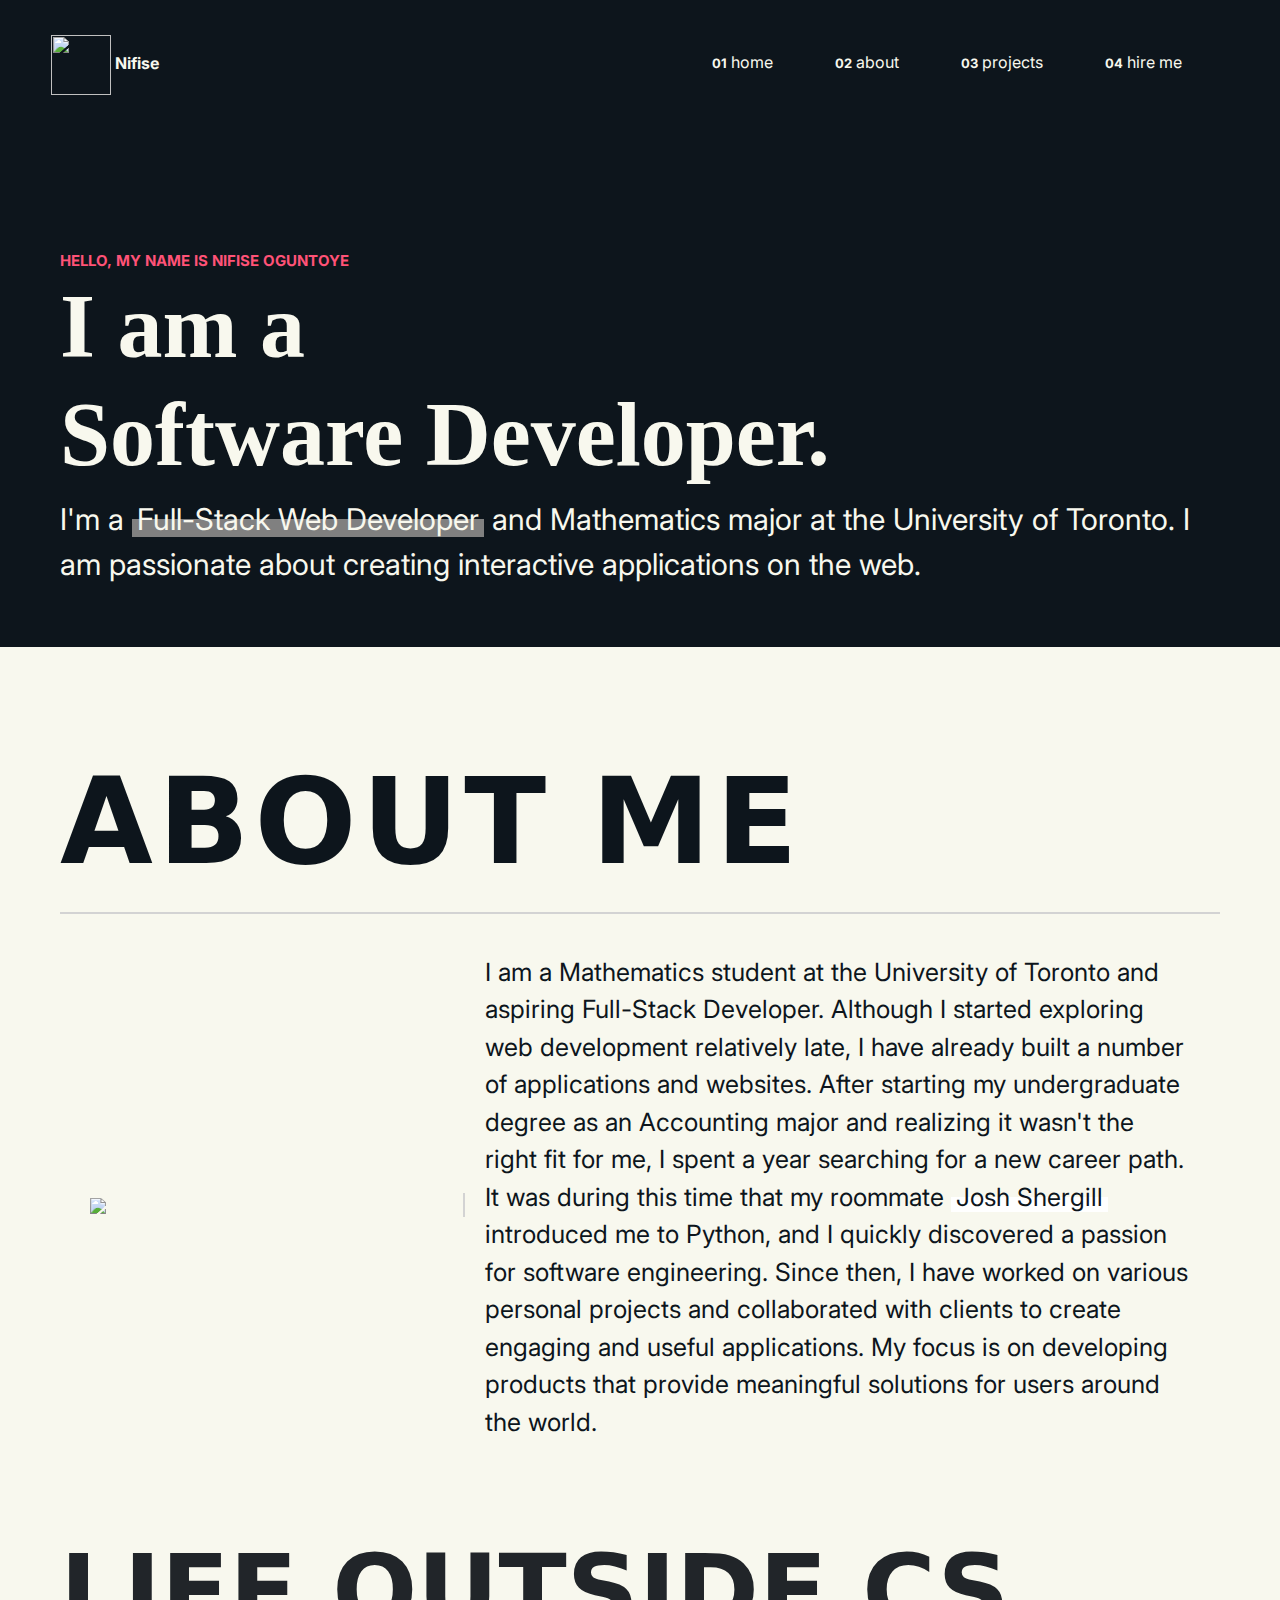
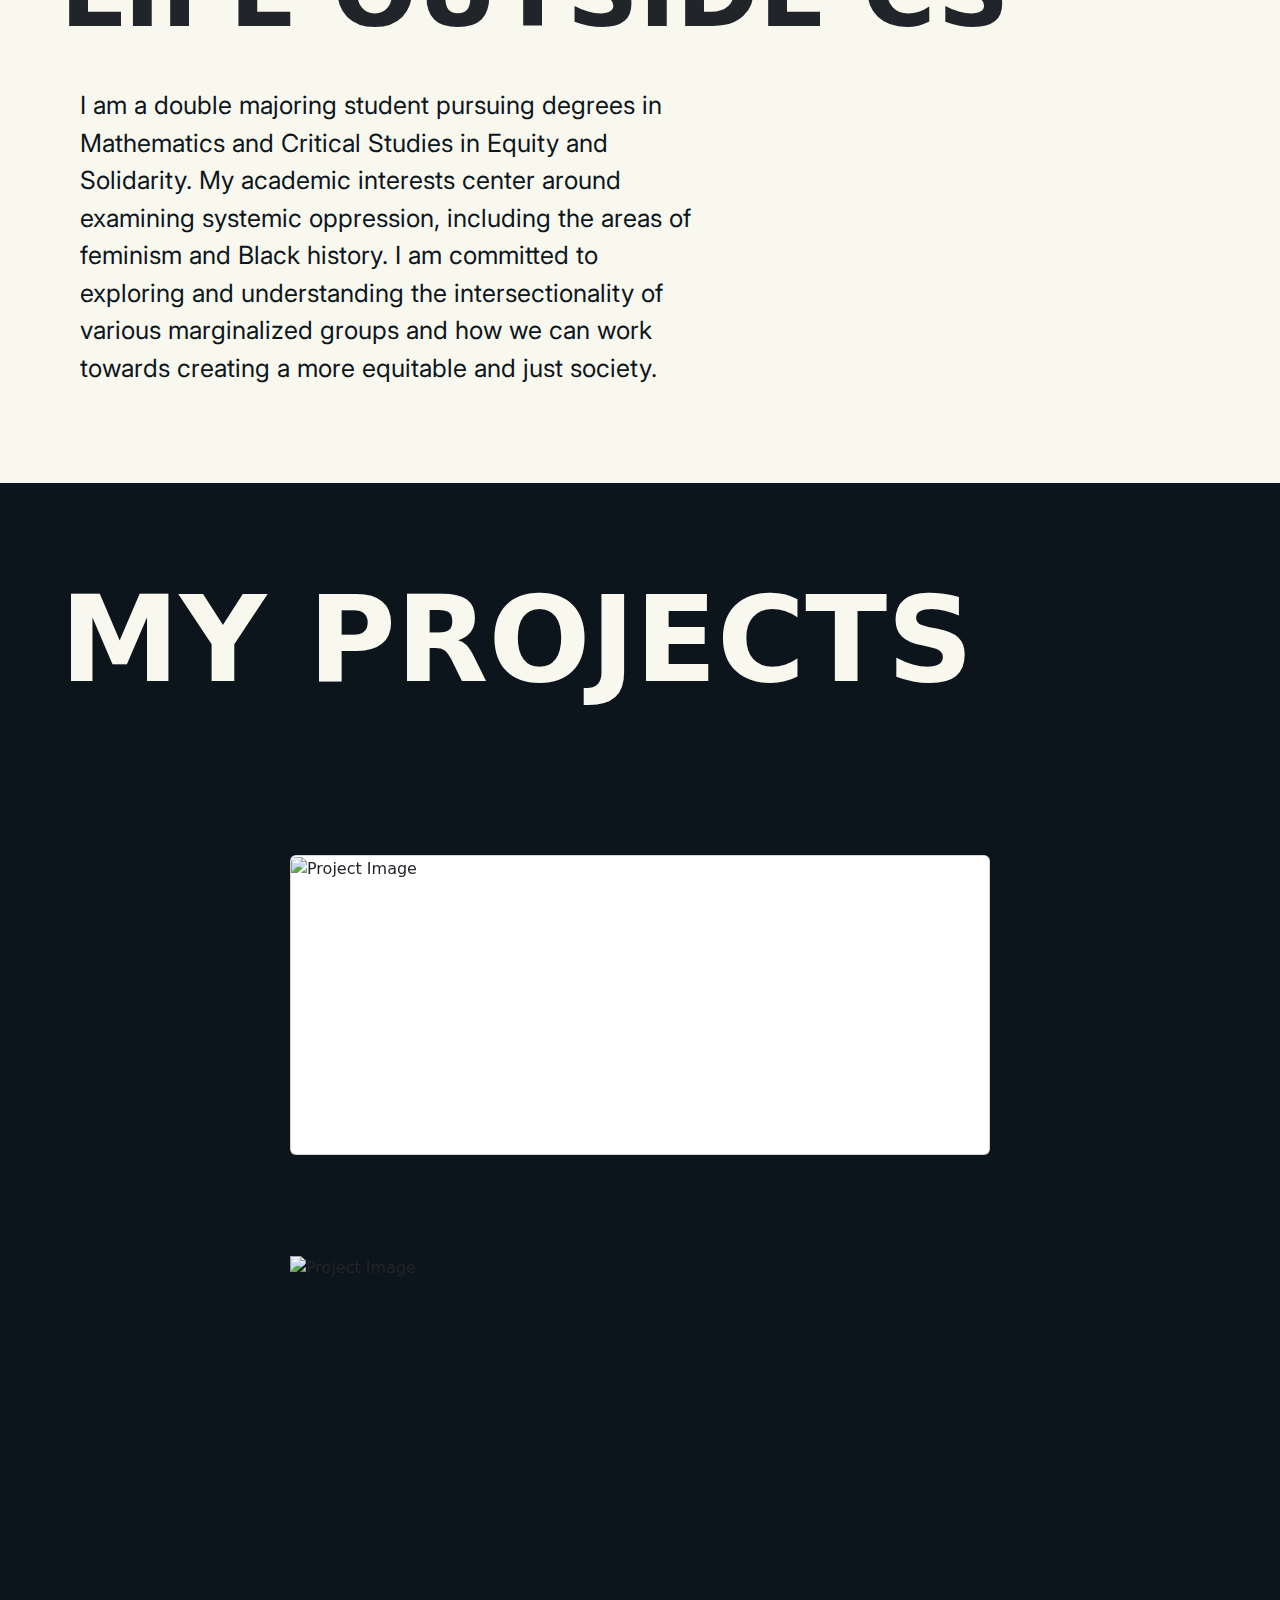
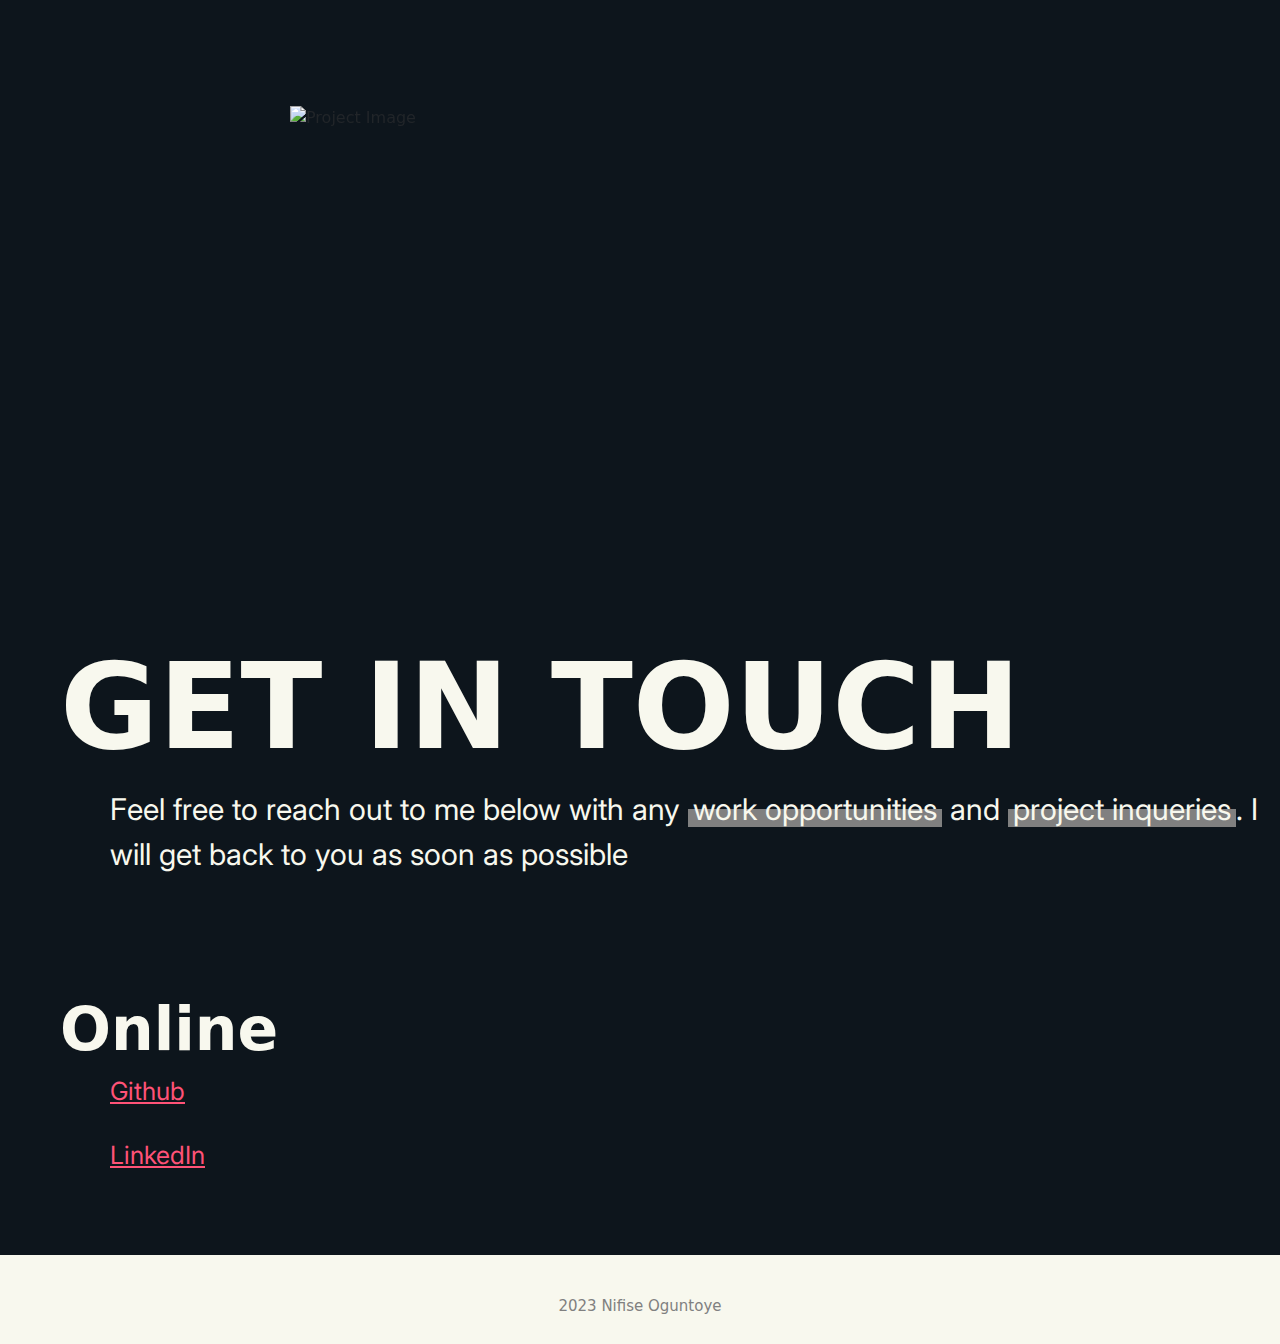
==== commit 88d010e0: "more projects" ====
--- a/index.html
+++ b/index.html
@@ -155,6 +155,39 @@
               </div>
             </div>
         </div>
+
+        <div class="card-wrapper mx-auto">
+          <div class="card-2 mx-auto" onclick="flipCard(this)">
+            <div class="card-front">
+              <img src="https://i.imgur.com/ZyAhmYr.png" class="card-img-top" alt="Project Image">
+            </div>
+            <div class="card-back">
+              <div class="card-body">
+                <h5 class="card-2-title">
+                  My Fridge ChatBot 
+                </h5>
+                <p class="card-2-text">
+                  This full stack project aims to help users find recipes based on the ingredients they 
+                  have on hand. The project consists of two main components: a RESTful API built with Django 
+                  and Django REST Framework, and a chatbot built using ReactJS. The API uses the available ingredients 
+                  provided by the client to return a list of relevant recipes. The chatbot serves as a conversational i
+                  nterface for users to input their ingredients and interact with the API. To enhance the chatbot's natural 
+                  language processing capabilities, ChatterBot and NLTK were utilized. I have plans to add more features such as 
+                  authentication and saving user information such as: dietary restrictions and a 'favourites recipes' folder. <br>
+                  The project was developed using a variety of technologies including Javascript, Python, Django REST Framework, ReactJS, ChatterBot, NLTK, HTML & CSS.
+                </p>
+                <a href="https://www.youtube.com/watch?v=tHTHY7vr9pg" target="_blank">
+                  <button class="btn2">
+                    <span class="circle">
+                      <span class="arrow"></span>
+                    </span>
+                    <span class="card-button">View Demo</span>
+                  </button>
+                </a>
+              </div>
+            </div>
+        </div>
+        
           
      </section>
      
--- a/styles.css
+++ b/styles.css
@@ -751,3 +751,5 @@
   font-style: 'Inter', sans-serif;
   font-size: 15px;
 }
+
+
